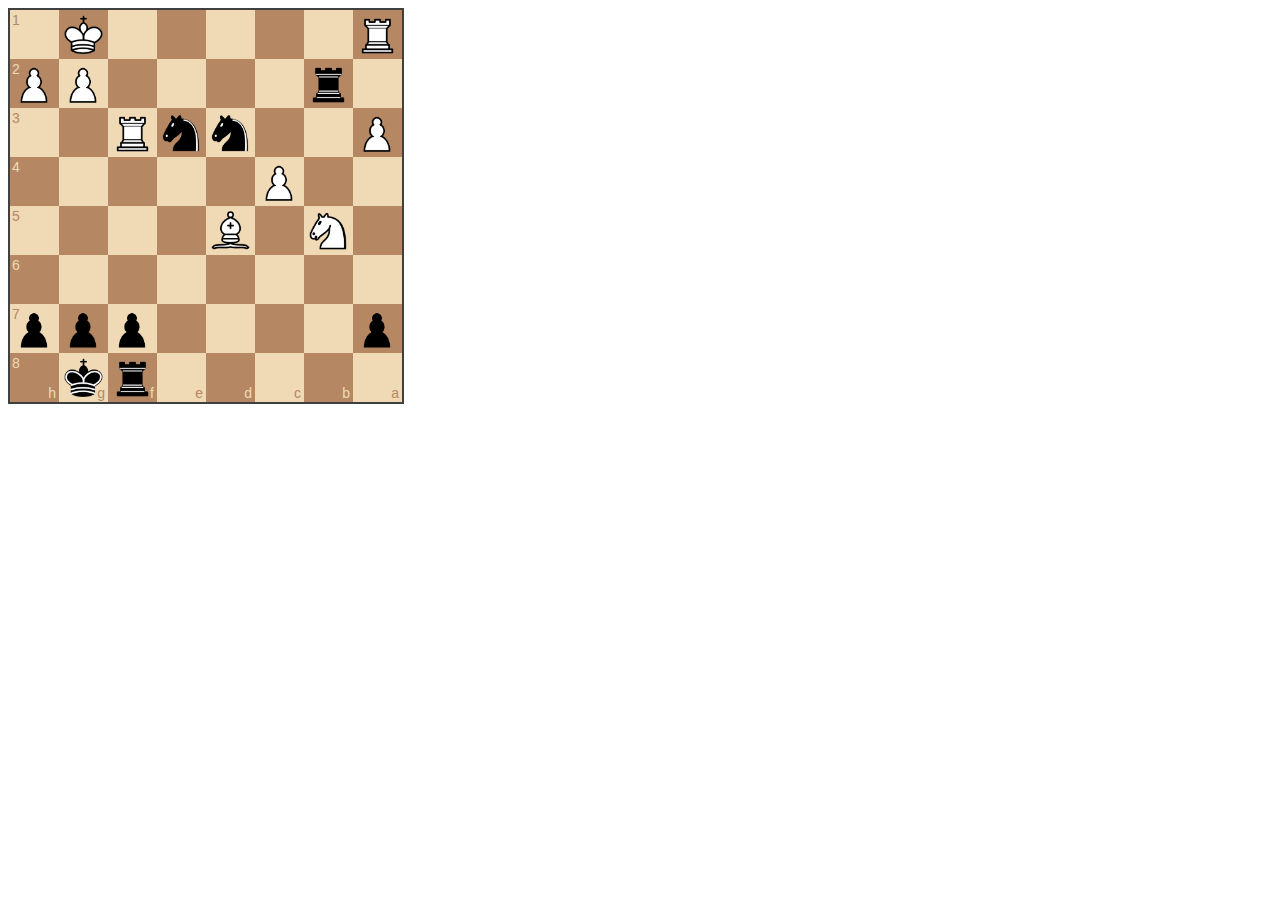
==== index.html @ c536002e "logika gry" ====
<!DOCTYPE html>
<html lang="en">
<head>
    <script src="js/jquery.js"></script>
    <script src="js/chess.js"></script>
    <link rel="stylesheet" href="https://stackpath.bootstrapcdn.com/bootstrap/4.1.0/css/bootstrap.min.css" integrity="sha384-9gVQ4dYFwwWSjIDZnLEWnxCjeSWFphJiwGPXr1jddIhOegiu1FwO5qRGvFXOdJZ4" crossorigin="anonymous">
    <script src="https://cdnjs.cloudflare.com/ajax/libs/popper.js/1.14.0/umd/popper.min.js" integrity="sha384-cs/chFZiN24E4KMATLdqdvsezGxaGsi4hLGOzlXwp5UZB1LY//20VyM2taTB4QvJ" crossorigin="anonymous"></script>
    <script src="https://stackpath.bootstrapcdn.com/bootstrap/4.1.0/js/bootstrap.min.js" integrity="sha384-uefMccjFJAIv6A+rW+L4AHf99KvxDjWSu1z9VI8SKNVmz4sk7buKt/6v9KI65qnm" crossorigin="anonymous"></script>
    <link rel="stylesheet" href="css/chessboard.css" />
    <script src="js/chessboard.js"></script>
    <meta charset="UTF-8">
    <title>Game</title>
</head>
<body>
    <div class="container">
        <div class="row">
            <div class="col-8 offset-4">
                <div id='board' style="width:400px;"></div>
            </div>
        </div>
        <div class="row">
            <div class="col-8 offset-4">

            </div>
        </div>
    </div>
    <script src="js/boardAppearance.js"></script>
</body>
</html>
---- css/chessboard.css ----
/*! chessboard.js v0.3.0 | (c) 2013 Chris Oakman | MIT License chessboardjs.com/license */
.clearfix-7da63{clear:both}.board-b72b1{border:2px solid #404040;-moz-box-sizing:content-box;box-sizing:content-box}.square-55d63{float:left;position:relative;-webkit-touch-callout:none;-webkit-user-select:none;-khtml-user-select:none;-moz-user-select:none;-ms-user-select:none;user-select:none}.white-1e1d7{background-color:#f0d9b5;color:#b58863}.black-3c85d{background-color:#b58863;color:#f0d9b5}.highlight1-32417,.highlight2-9c5d2{-webkit-box-shadow:inset 0 0 3px 3px yellow;-moz-box-shadow:inset 0 0 3px 3px yellow;box-shadow:inset 0 0 3px 3px yellow}.notation-322f9{cursor:default;font-family:"Helvetica Neue",Helvetica,Arial,sans-serif;font-size:14px;position:absolute}.alpha-d2270{bottom:1px;right:3px}.numeric-fc462{top:2px;left:2px}
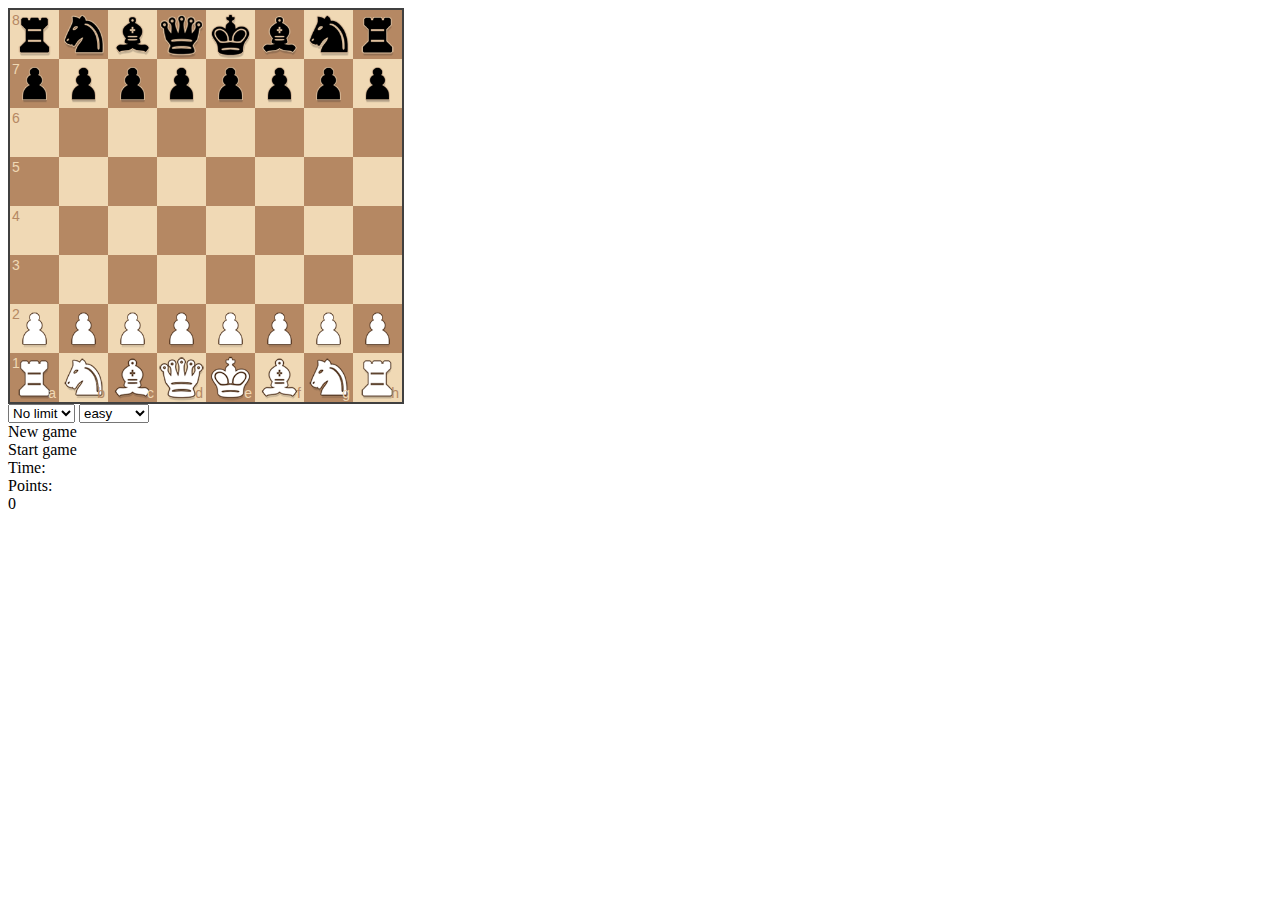
==== commit 0b52cb1f: "layout ver1" ====
--- a/index.html
+++ b/index.html
@@ -8,6 +8,14 @@
     <script src="https://stackpath.bootstrapcdn.com/bootstrap/4.1.0/js/bootstrap.min.js" integrity="sha384-uefMccjFJAIv6A+rW+L4AHf99KvxDjWSu1z9VI8SKNVmz4sk7buKt/6v9KI65qnm" crossorigin="anonymous"></script>
     <link rel="stylesheet" href="css/chessboard.css" />
     <script src="js/chessboard.js"></script>
+    <script src="js/binding.js"></script>
+    <script src="js/easy.js"></script>
+    <script src="js/medium.js"></script>
+    <script src="js/hard.js"></script>
+    <script src="js/timer.js"></script>
+    <script src="js/game.js"></script>
+    <script src="js/boardEvents.js"></script>
+    <script src="js/szablon.js"></script>
     <meta charset="UTF-8">
     <title>Game</title>
 </head>
@@ -20,7 +28,27 @@
         </div>
         <div class="row">
             <div class="col-8 offset-4">
-
+                <select id="type">
+                    <option value=0>No limit</option>
+                    <option value=30>30sec</option>
+                    <option value=120>2min</option>
+                    <option value=300>5min</option>
+                </select>
+                <select id="level">
+                    <option value="easy">easy</option>
+                    <option value="medium">medium</option>
+                    <option value="hard">hard</option>
+                </select>
+                <div id='newGame' class="btn btn-primary">New game</div>
+                <div id='startGame' class="btn btn-primary">Start game</div>
+                <div class="row">
+                    <div class="col-6">
+                        Time:<span id="time"></span>
+                    </div>
+                    <div class="col-6">
+                        Points:<div id="points">0</div>
+                    </div>
+                </div>
             </div>
         </div>
     </div>
